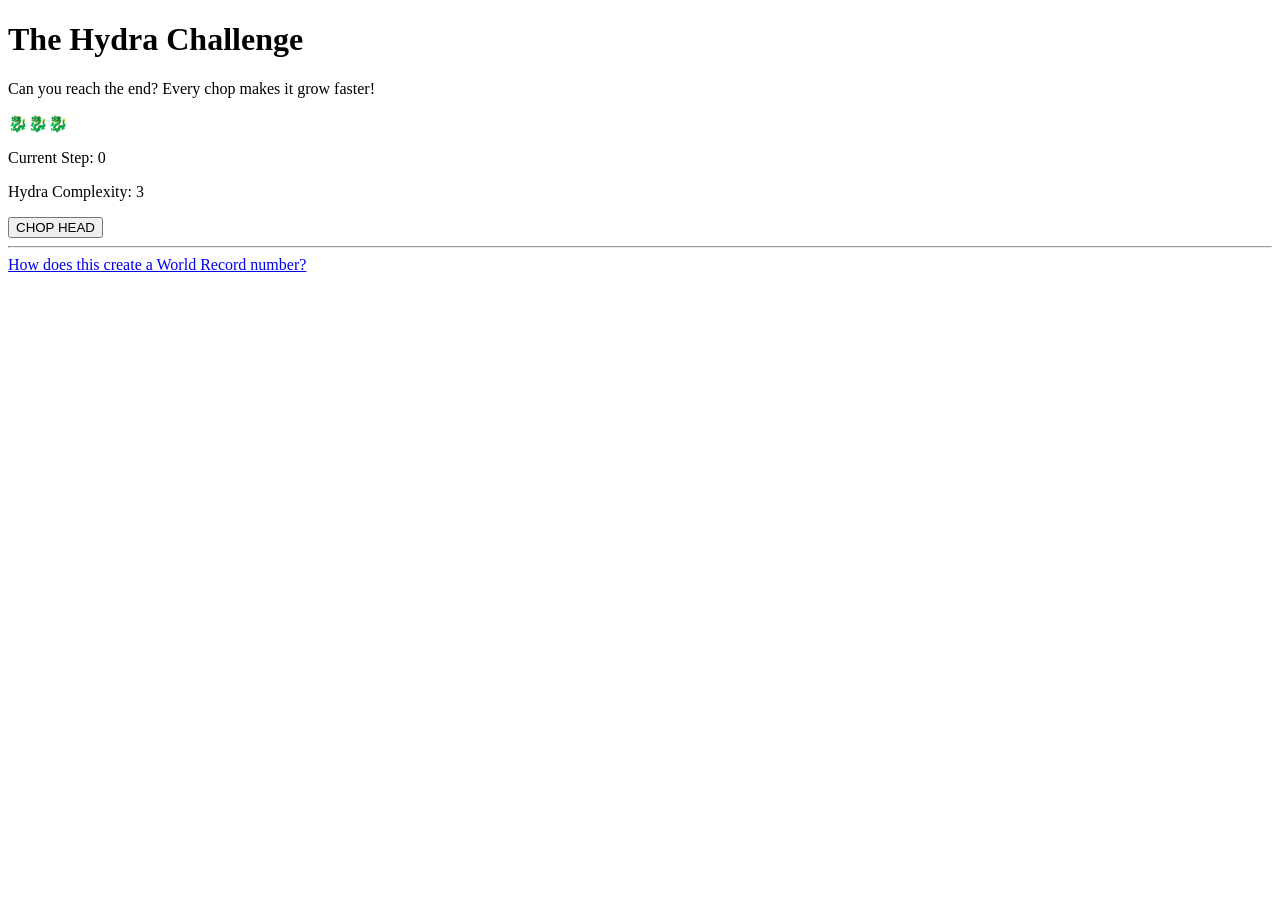
==== index.html @ c83c396e "Create index.html" ====
<!DOCTYPE html>
<html lang="en">
<head>
    <meta charset="UTF-8">
    <title>The Hydra Record Game</title>
    <link rel="stylesheet" href="style.css">
</head>
<body>
    <div class="container">
        <h1>The Hydra Challenge</h1>
        <p>Can you reach the end? Every chop makes it grow faster!</p>
        
        <div id="hydra-display">
            <span id="heads">🐉🐉🐉</span>
        </div>

        <div class="stats">
            <p>Current Step: <span id="step-count">0</span></p>
            <p>Hydra Complexity: <span id="complexity">3</span></p>
        </div>

        <button onclick="chop()">CHOP HEAD</button>
        
        <hr>
        <a href="answer.html">How does this create a World Record number?</a>
    </div>
    <script src="script.js"></script>
</body>
</html>
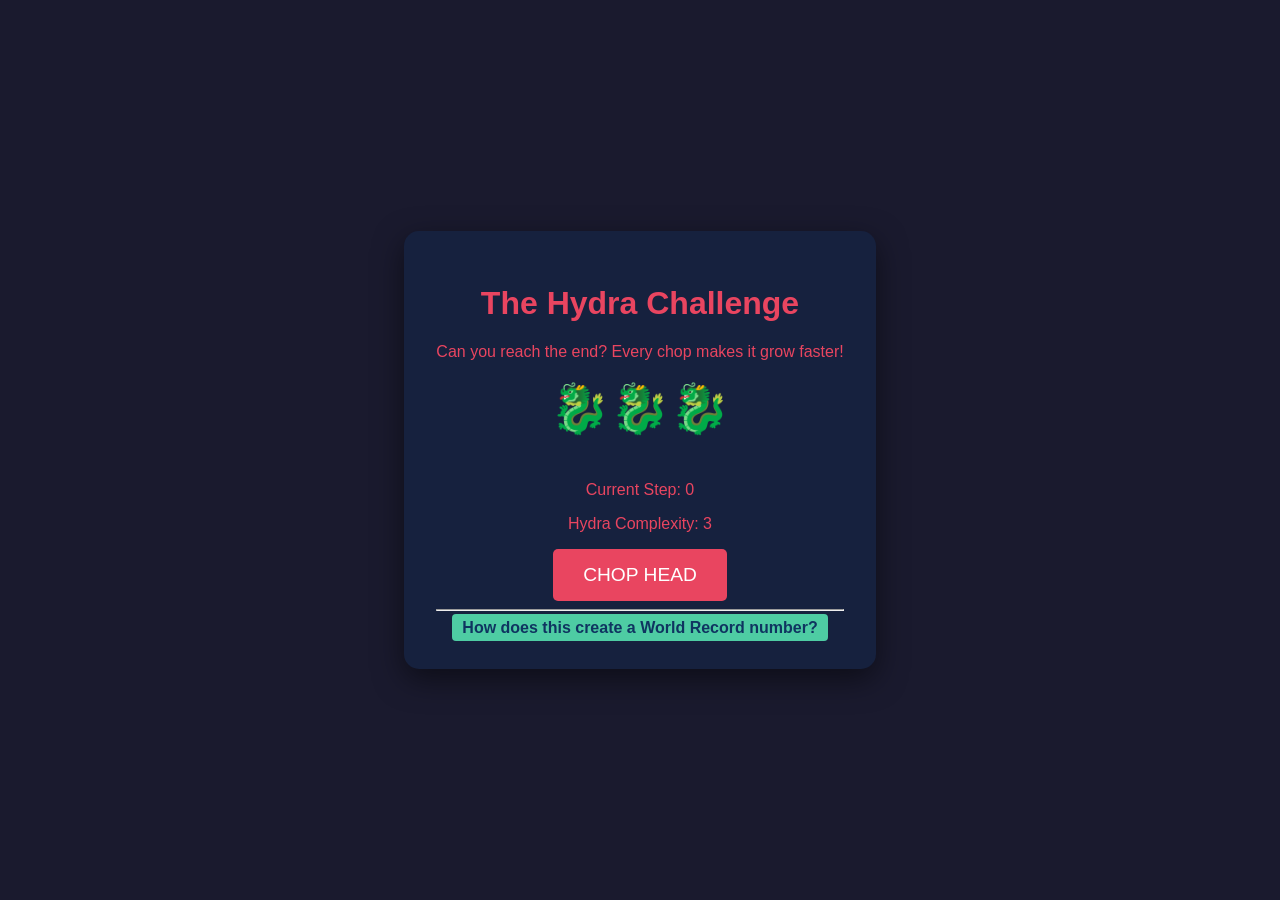
==== commit 8c730be1: "Update index.html" ====
--- a/index.html
+++ b/index.html
@@ -4,6 +4,7 @@
     <meta charset="UTF-8">
     <title>The Hydra Record Game</title>
     <link rel="stylesheet" href="style.css">
+    <meta name="google-site-verification" content="gV-ZipfbYFniNXdVZ41YIcbrm2m-536_q1ELLlaK3SE" />
 </head>
 <body>
     <div class="container">
--- a/style.css
+++ b/style.css
@@ -0,0 +1,50 @@
+body {
+    background-color: #1a1a2e;
+    color: #e94560;
+    font-family: 'Segoe UI', Tahoma, Geneva, Verdana, sans-serif;
+    display: flex;
+    justify-content: center;
+    align-items: center;
+    height: 100vh;
+    margin: 0;
+}
+
+.container {
+    text-align: center;
+    background: #16213e;
+    padding: 2rem;
+    border-radius: 15px;
+    box-shadow: 0 10px 30px rgba(0,0,0,0.5);
+    max-width: 500px;
+}
+
+#hydra-display {
+    font-size: 3rem;
+    margin: 20px 0;
+    min-height: 80px;
+}
+
+button {
+    background: #e94560;
+    color: white;
+    border: none;
+    padding: 15px 30px;
+    font-size: 1.2rem;
+    border-radius: 5px;
+    cursor: pointer;
+    transition: 0.3s;
+}
+
+button:hover {
+    background: #ff2e63;
+    transform: scale(1.05);
+}
+
+a {
+    color: #0f3460;
+    text-decoration: none;
+    font-weight: bold;
+    background: #4ecca3;
+    padding: 5px 10px;
+    border-radius: 4px;
+}
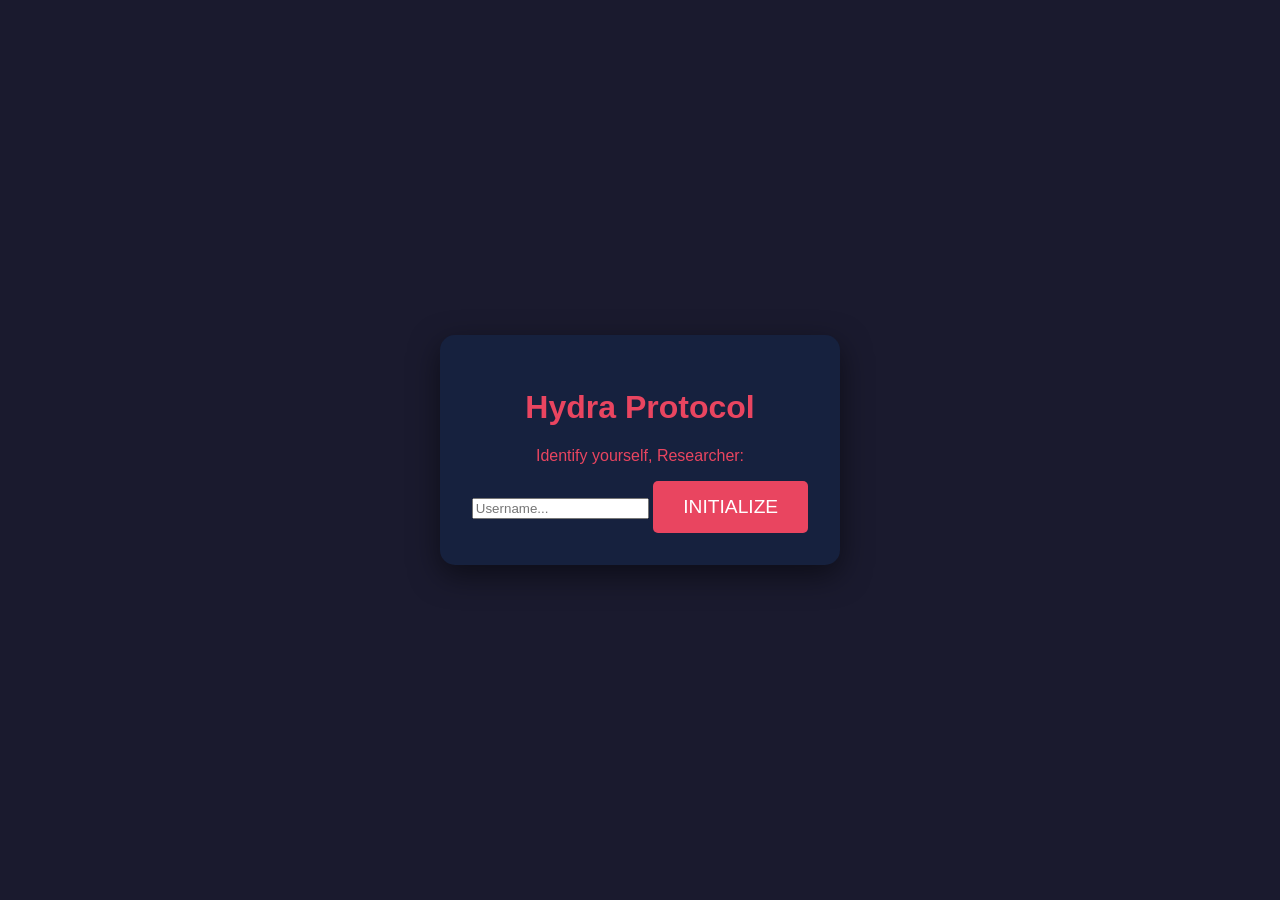
==== commit dcc15aaf: "Update index.html" ====
--- a/index.html
+++ b/index.html
@@ -7,9 +7,16 @@
     <meta name="google-site-verification" content="gV-ZipfbYFniNXdVZ41YIcbrm2m-536_q1ELLlaK3SE" />
 </head>
 <body>
-    <div class="container">
+    <div id="login-screen" class="container">
+        <h1>Hydra Protocol</h1>
+        <p>Identify yourself, Researcher:</p>
+        <input type="text" id="username-input" placeholder="Username...">
+        <button onclick="startGame()">INITIALIZE</button>
+    </div>
+
+    <div id="game-container" class="container" style="display: none;">
         <h1>The Hydra Challenge</h1>
-        <p>Can you reach the end? Every chop makes it grow faster!</p>
+        <p>Logged in as: <span id="user-display" style="color: #4ecca3;"></span></p>
         
         <div id="hydra-display">
             <span id="heads">🐉🐉🐉</span>
@@ -20,10 +27,18 @@
             <p>Hydra Complexity: <span id="complexity">3</span></p>
         </div>
 
-        <button onclick="chop()">CHOP HEAD</button>
+        <button class="btn-bb" onclick="applyBusyBeaver()">BUSY BEAVER BOOST</button>
+        <button class="btn-chop" onclick="chop()">CHOP HEAD</button>
+        <button class="btn-save" onclick="saveRecord()">UPLOAD RECORD</button>
+        
+        <div class="leaderboard-box">
+            <h3>🏆 GLOBAL RANKINGS</h3>
+            <div id="leaderboard-content">
+                </div>
+        </div>
         
         <hr>
-        <a href="answer.html">How does this create a World Record number?</a>
+        <a href="answer.html">View the Record-Breaking Proof</a>
     </div>
     <script src="script.js"></script>
 </body>
